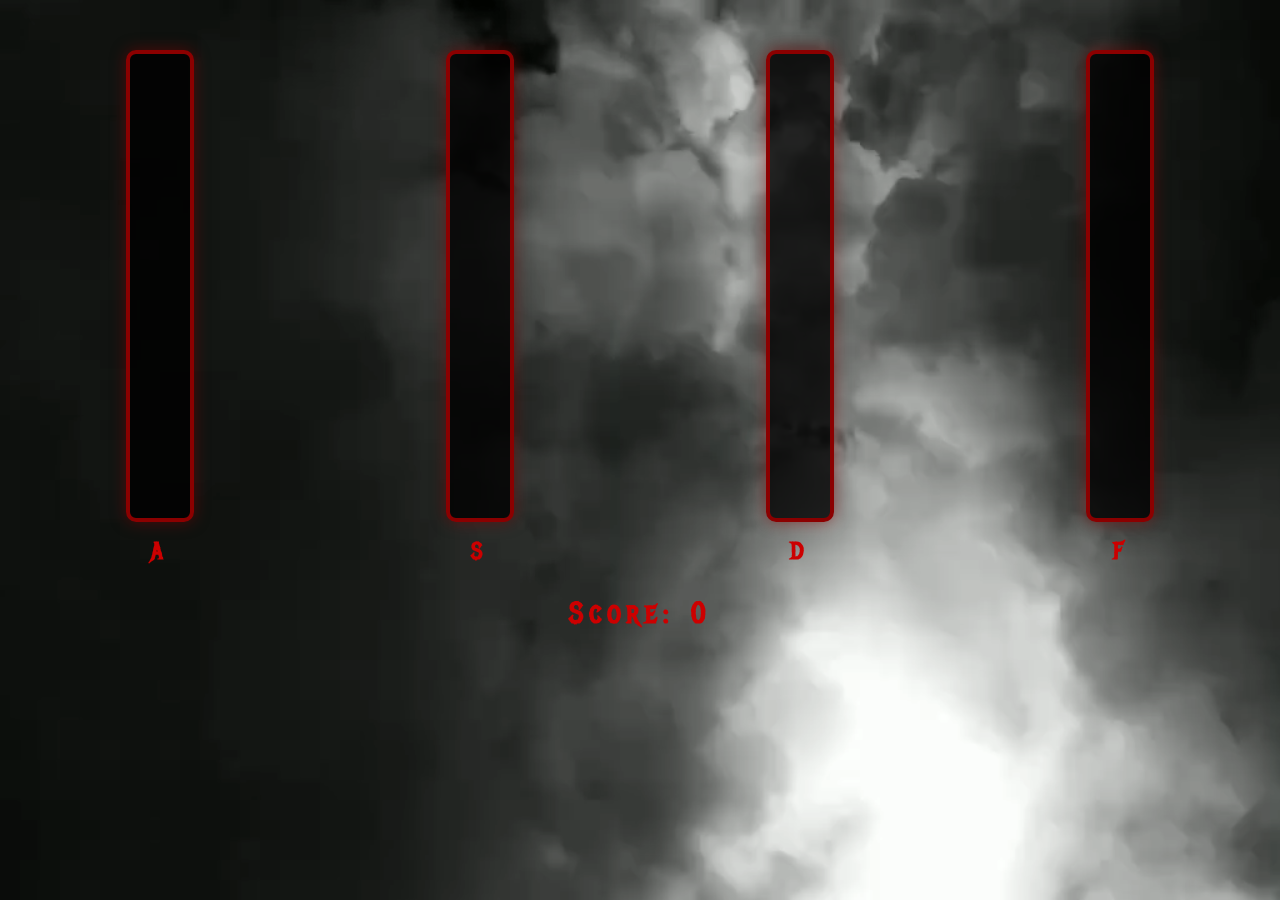
==== game.html @ ca6dbe03 "Add files via upload" ====
<!doctype HTML>
<html>
<head>
  <title>GATO METALERO Beginner</title>
  <link rel="stylesheet" href="style.css">
  <script src="script.js" defer></script>
  <link href="https://fonts.googleapis.com/css2?family=Metal+Mania&display=swap" rel="stylesheet">
</head>
<body class="page-beginner">
<video id="background-video" muted autoplay loop>
  <source src="images/background-video2.mp4" type="video/mp4">
  Seu navegador não suporta o vídeo.
</video>
  <div id="game-container">
    <div class="note-column">
      <div class="note-line" id="line-a"></div>
      <div class="key-label">A</div>
    </div>
    <div class="note-column">
      <div class="note-line" id="line-s"></div>
      <div class="key-label">S</div>
    </div>
    <div class="note-column">
      <div class="note-line" id="line-d"></div>
      <div class="key-label">D</div>
    </div>
    <div class="note-column">
      <div class="note-line" id="line-f"></div>
      <div class="key-label">F</div>
    </div>
  </div>
  <div id="score">Score: 0</div>
  <div id="game-over" class="hidden">
    <h2>Game Over!</h2>
    <em>Sua pontuação: <span id="final-score"></span></em> <br>
    <em><div id="high-score">Recorde: 0</div></em>
    <button onclick="restartGame()">Tentar novamente</button> <br>
    <a href="index.html">Voltar</a>
  </div>
</body>
</html>
---- style.css ----
#background-video {
  position: fixed;
  top: 0;
  left: 0;
  min-width: 100%;
  min-height: 100%;
  z-index: -1;
  object-fit: cover;
}
body {
    font-size: 20px;
    color: #e6e6e6;
    background-color: #121212;
    font-family: 'Metal Mania', sans-serif;
    font-weight: 400;
    font-style: normal;
    text-decoration: none;
    text-transform: none;
    letter-spacing: 0.3em;
    line-height: 1.6;
    text-align: center;
    margin: 0;
    padding: 0;
    text-align: center;
}
#game-container {
  display: flex;
  justify-content: space-around;
  height: 520px;
  margin-top: 50px;
  position: relative;
}
.note-column {
  display: flex;
  flex-direction: column;
  align-items: center;
}
.note-line {
  width: 60px; /* Aumenta a largura */
  height: 500px;
  background-color: rgba(0, 0, 0, 0.8); /* Fundo escuro para combinar com a temática */
  position: relative;
  overflow: hidden;
  border: 4px solid #8B0000; /* Altera a cor da borda para um vermelho mais escuro */
  border-radius: 10px; /* Adiciona bordas arredondadas */
  box-shadow: 0 0 15px rgba(139, 0, 0, 0.5); /* Adiciona sombra para um efeito mais dramático */
}

.note {
  width: 60px;
  height: 90px; /* Shape of the note */
  background: linear-gradient(to bottom, #888888, #555555 20%, #2f2f2f 60%, #1a1a1a); /* Dark metallic gradient */
  border-radius: 6px; /* Slightly sharper corners */
  position: absolute;
  top: -100px; /* Adjust positioning */
  box-shadow: 
    0px 0px 15px rgba(255, 255, 255, 0.3), /* Highlight on edges */
    inset 0px 0px 12px rgba(0, 0, 0, 0.8), /* Deep inner shadow for depth */
    inset 0px 0px 3px rgba(255, 255, 255, 0.2); /* Subtle top shine */
  overflow: hidden; /* Hide overflow for the blood effect */
}

.note::after {
  content: '';
  position: absolute;
  bottom: 0; /* Position at the bottom */
  left: 0;
  width: 100%;
  height: 150%; /* Height of the blood effect */
  background: linear-gradient(to top, rgba(128, 0, 0, 0.8), rgba(128, 0, 0, 0) 60%); /* Dark blood effect */
}

.key-label {
  margin-top: 10px;
  font-size: 24px;
  font-weight: bold;
  color: #cc0000;
  font-weight:900;
}
#score {
  font-size: 30px;
  margin-top: 20px;
  color: #cc0000;
  font-weight: 900;
}
.hidden {
  display: none;
}

#game-over {
  margin-top: 30px;
}

.note-line.flash {
  animation: flash-red 0.2s ease-in-out;
}
@keyframes flash-red {
  0% {
    background-color: rgba(255, 0, 0, 0.7);
  }
  100% {
    background-color: rgba(255, 255, 255, 0.1);
  }
}
.note-line.flash-white {
  animation: flash-white 0.2s ease-in-out;
}
@keyframes flash-white {
  0% {
    background-color: rgba(255, 255, 255, 0.7);
  }
  100% {
    background-color: rgba(255, 255, 255, 0.1);
  }
}
.fire-effect {
  position: absolute;
  bottom: 0;
  left: 0; 
  width: 100%;
  height: 100px;
  background: transparent;
  pointer-events: none;
}

.fire-flame {
  position: absolute;
  bottom: 0;
  left: 0%; 
  width: 100%; 
  height: 60%;
  background: radial-gradient(ellipse at bottom, rgba(255,165,0,1) 20%, rgba(255,69,0,1) 50%, rgba(255,0,0,0) 80%);
  border-radius: 50% 50% 0 0;
  opacity: 0.8;
  transform-origin: bottom center;
  animation: flame-animation 0.4s ease-out forwards;
}

@keyframes flame-animation {
  0% {
    transform: scale(1);
    opacity: 1;
  }
  100% {
    transform: scale(2.5); 
    opacity: 0;
  }
}

h1 {
    word-spacing: 20px;
    font-size: 90px;
    color: #cc0000;
    background-color: transparent;
    text-transform: uppercase;
    font-style: normal;
    font-weight: 900;
    line-height: 1.2;
    margin-bottom: 70px;
    padding-top: 1px;
    margin-top: 40px;
}
h2 {
    word-spacing: 7px;
    font-size: 35px;
    color: #cc0000;
    font-style: normal;
    font-weight: 900;
    margin-top: 40px;
    margin-bottom: 20px;
    text-transform: uppercase;
}
p {
    font-size: 20px;
    word-spacing: normal;
}
strong {
    color: #cc0000;
    font-size: 23px;
}
h3 {
    color: #cc0000;
    text-transform: uppercase;
    font-size: 45px;
    text-decoration: none;
    font-weight: 900;
    position: relative;
    bottom: 65px;
    right: 50px;
    margin-bottom: -30px;
    margin-left: -30px;
    margin-right: -30px;
}
h4 {
    color: #cc0000;
    text-transform: uppercase;
    font-size: 45px;
    text-decoration: none;
    font-weight: 900;
    position: relative;
    bottom: 40px;
    left: 50px;
    margin-bottom: -30px;
    margin-left: -30px;
    margin-right: -30px;
}
a {
    text-decoration: none;
    font-weight: 700;
    display: inline-block;
    color:#cc0000;
}
a:hover {
    transform: scale(1.15);
}
button {
    font-family: 'Metal Mania', sans-serif;
    color: #cc0000;
    text-transform: uppercase;
    font-size: 30px;
    text-decoration: none;
    font-weight: 900;
    background-color: transparent;
    margin: 10px;
    border: none;
    cursor: pointer;
}
button:hover {
    transform: scale(1.15);
}
em {
    font-style: normal;
    color: white;
    font-weight: 700;
}
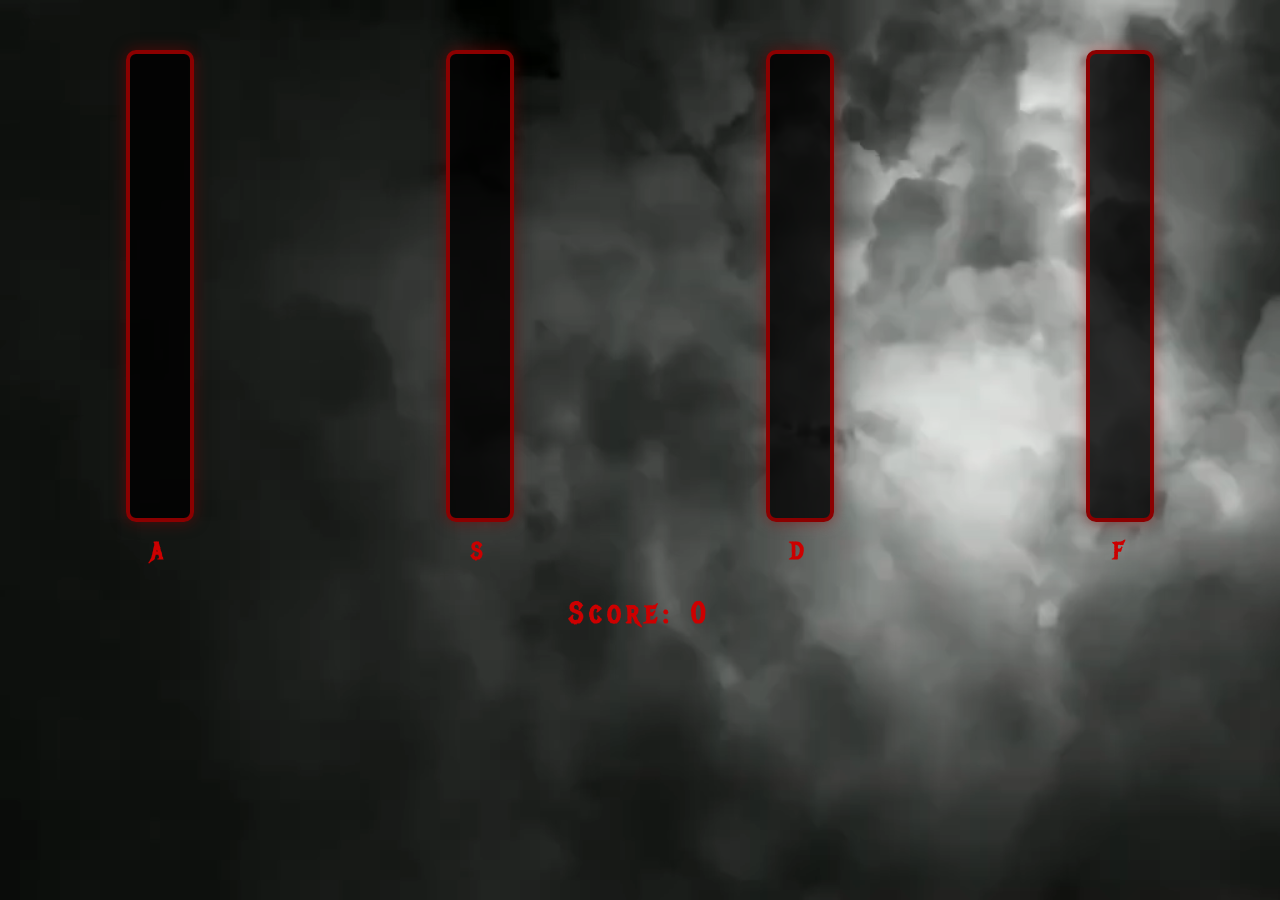
==== commit 9696aaa6: "Update game.html" ====
--- a/game.html
+++ b/game.html
@@ -1,10 +1,12 @@
 <!doctype HTML>
 <html>
 <head>
-  <title>GATO METALERO Beginner</title>
+  <meta charset="UTF-8">
+  <meta name="viewport" content="width=device-width, initial-scale=1.0">
   <link rel="stylesheet" href="style.css">
   <script src="script.js" defer></script>
   <link href="https://fonts.googleapis.com/css2?family=Metal+Mania&display=swap" rel="stylesheet">
+  <title>GATO METALERO Beginner</title>
 </head>
 <body class="page-beginner">
 <video id="background-video" muted autoplay loop>
